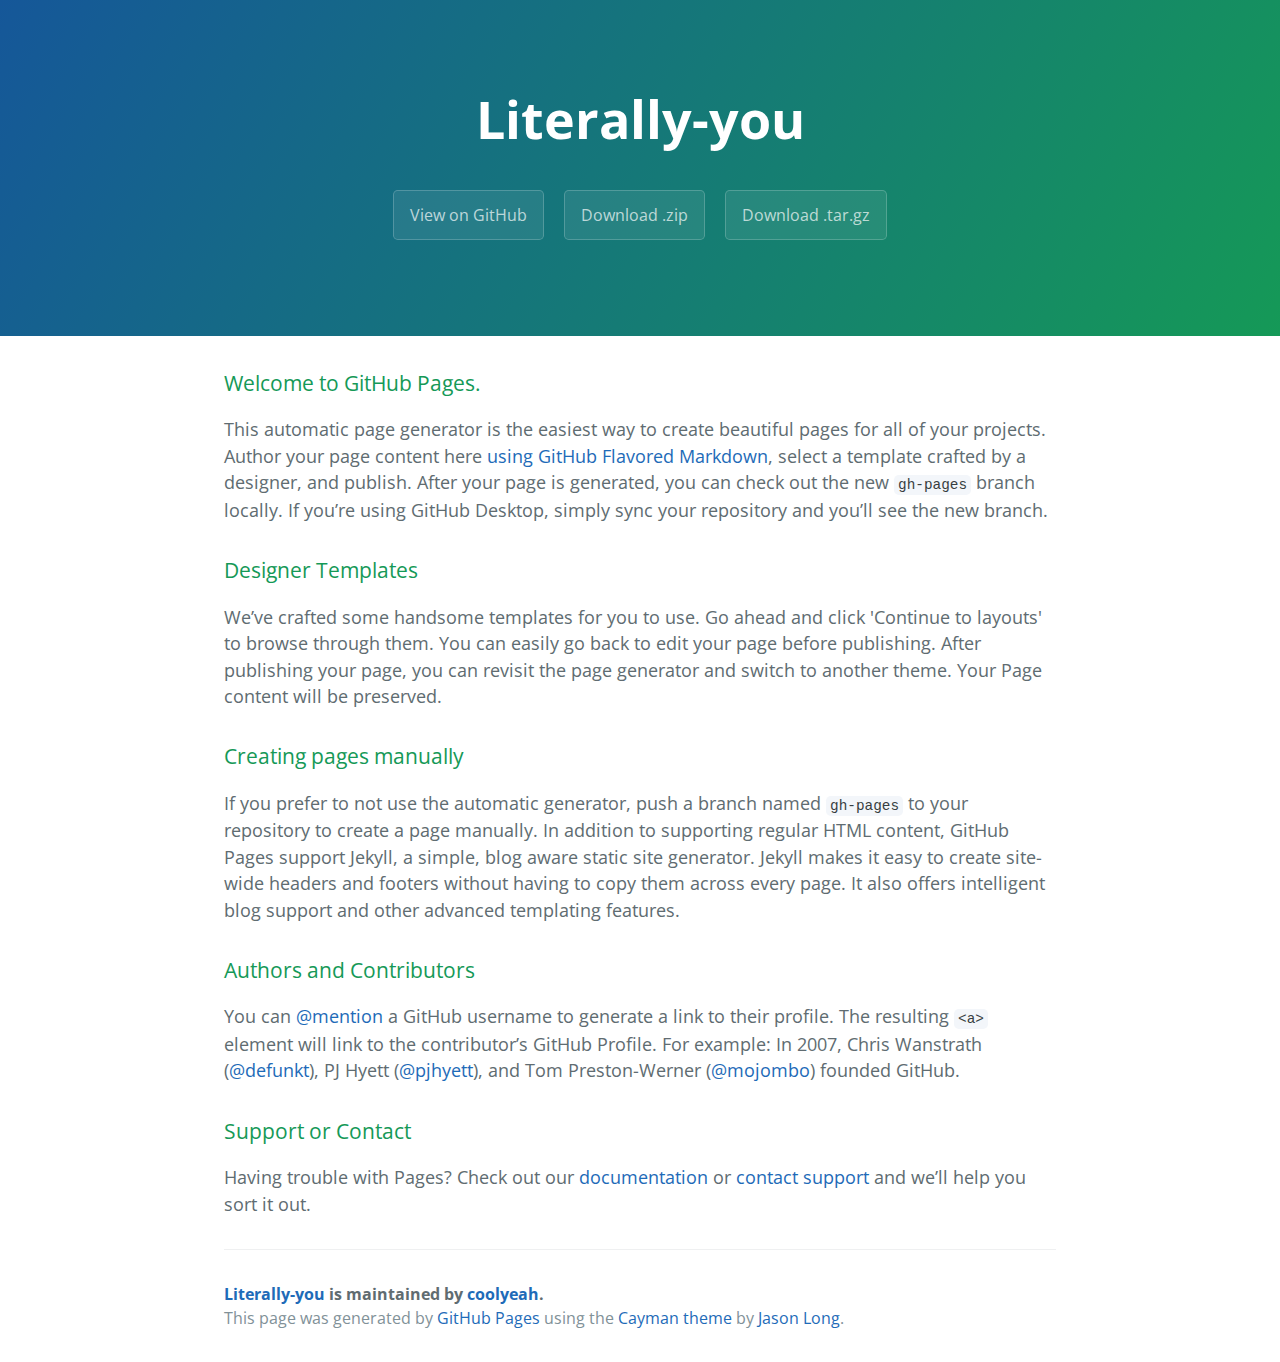
==== index.html @ d6d515e1 "Create gh-pages branch via GitHub" ====
<!DOCTYPE html>
<html lang="en-us">
  <head>
    <meta charset="UTF-8">
    <title>Literally-you by coolyeah</title>
    <meta name="viewport" content="width=device-width, initial-scale=1">
    <link rel="stylesheet" type="text/css" href="stylesheets/normalize.css" media="screen">
    <link href='https://fonts.googleapis.com/css?family=Open+Sans:400,700' rel='stylesheet' type='text/css'>
    <link rel="stylesheet" type="text/css" href="stylesheets/stylesheet.css" media="screen">
    <link rel="stylesheet" type="text/css" href="stylesheets/github-light.css" media="screen">
  </head>
  <body>
    <section class="page-header">
      <h1 class="project-name">Literally-you</h1>
      <h2 class="project-tagline"></h2>
      <a href="https://github.com/coolyeah/literally-you" class="btn">View on GitHub</a>
      <a href="https://github.com/coolyeah/literally-you/zipball/master" class="btn">Download .zip</a>
      <a href="https://github.com/coolyeah/literally-you/tarball/master" class="btn">Download .tar.gz</a>
    </section>

    <section class="main-content">
      <h3>
<a id="welcome-to-github-pages" class="anchor" href="#welcome-to-github-pages" aria-hidden="true"><span class="octicon octicon-link"></span></a>Welcome to GitHub Pages.</h3>

<p>This automatic page generator is the easiest way to create beautiful pages for all of your projects. Author your page content here <a href="https://guides.github.com/features/mastering-markdown/">using GitHub Flavored Markdown</a>, select a template crafted by a designer, and publish. After your page is generated, you can check out the new <code>gh-pages</code> branch locally. If you’re using GitHub Desktop, simply sync your repository and you’ll see the new branch.</p>

<h3>
<a id="designer-templates" class="anchor" href="#designer-templates" aria-hidden="true"><span class="octicon octicon-link"></span></a>Designer Templates</h3>

<p>We’ve crafted some handsome templates for you to use. Go ahead and click 'Continue to layouts' to browse through them. You can easily go back to edit your page before publishing. After publishing your page, you can revisit the page generator and switch to another theme. Your Page content will be preserved.</p>

<h3>
<a id="creating-pages-manually" class="anchor" href="#creating-pages-manually" aria-hidden="true"><span class="octicon octicon-link"></span></a>Creating pages manually</h3>

<p>If you prefer to not use the automatic generator, push a branch named <code>gh-pages</code> to your repository to create a page manually. In addition to supporting regular HTML content, GitHub Pages support Jekyll, a simple, blog aware static site generator. Jekyll makes it easy to create site-wide headers and footers without having to copy them across every page. It also offers intelligent blog support and other advanced templating features.</p>

<h3>
<a id="authors-and-contributors" class="anchor" href="#authors-and-contributors" aria-hidden="true"><span class="octicon octicon-link"></span></a>Authors and Contributors</h3>

<p>You can <a href="https://github.com/blog/821" class="user-mention">@mention</a> a GitHub username to generate a link to their profile. The resulting <code>&lt;a&gt;</code> element will link to the contributor’s GitHub Profile. For example: In 2007, Chris Wanstrath (<a href="https://github.com/defunkt" class="user-mention">@defunkt</a>), PJ Hyett (<a href="https://github.com/pjhyett" class="user-mention">@pjhyett</a>), and Tom Preston-Werner (<a href="https://github.com/mojombo" class="user-mention">@mojombo</a>) founded GitHub.</p>

<h3>
<a id="support-or-contact" class="anchor" href="#support-or-contact" aria-hidden="true"><span class="octicon octicon-link"></span></a>Support or Contact</h3>

<p>Having trouble with Pages? Check out our <a href="https://help.github.com/pages">documentation</a> or <a href="https://github.com/contact">contact support</a> and we’ll help you sort it out.</p>

      <footer class="site-footer">
        <span class="site-footer-owner"><a href="https://github.com/coolyeah/literally-you">Literally-you</a> is maintained by <a href="https://github.com/coolyeah">coolyeah</a>.</span>

        <span class="site-footer-credits">This page was generated by <a href="https://pages.github.com">GitHub Pages</a> using the <a href="https://github.com/jasonlong/cayman-theme">Cayman theme</a> by <a href="https://twitter.com/jasonlong">Jason Long</a>.</span>
      </footer>

    </section>

  
  </body>
</html>
---- stylesheets/stylesheet.css ----
* {
  box-sizing: border-box; }

body {
  padding: 0;
  margin: 0;
  font-family: "Open Sans", "Helvetica Neue", Helvetica, Arial, sans-serif;
  font-size: 16px;
  line-height: 1.5;
  color: #606c71; }

a {
  color: #1e6bb8;
  text-decoration: none; }
  a:hover {
    text-decoration: underline; }

.btn {
  display: inline-block;
  margin-bottom: 1rem;
  color: rgba(255, 255, 255, 0.7);
  background-color: rgba(255, 255, 255, 0.08);
  border-color: rgba(255, 255, 255, 0.2);
  border-style: solid;
  border-width: 1px;
  border-radius: 0.3rem;
  transition: color 0.2s, background-color 0.2s, border-color 0.2s; }
  .btn + .btn {
    margin-left: 1rem; }

.btn:hover {
  color: rgba(255, 255, 255, 0.8);
  text-decoration: none;
  background-color: rgba(255, 255, 255, 0.2);
  border-color: rgba(255, 255, 255, 0.3); }

@media screen and (min-width: 64em) {
  .btn {
    padding: 0.75rem 1rem; } }

@media screen and (min-width: 42em) and (max-width: 64em) {
  .btn {
    padding: 0.6rem 0.9rem;
    font-size: 0.9rem; } }

@media screen and (max-width: 42em) {
  .btn {
    display: block;
    width: 100%;
    padding: 0.75rem;
    font-size: 0.9rem; }
    .btn + .btn {
      margin-top: 1rem;
      margin-left: 0; } }

.page-header {
  color: #fff;
  text-align: center;
  background-color: #159957;
  background-image: linear-gradient(120deg, #155799, #159957); }

@media screen and (min-width: 64em) {
  .page-header {
    padding: 5rem 6rem; } }

@media screen and (min-width: 42em) and (max-width: 64em) {
  .page-header {
    padding: 3rem 4rem; } }

@media screen and (max-width: 42em) {
  .page-header {
    padding: 2rem 1rem; } }

.project-name {
  margin-top: 0;
  margin-bottom: 0.1rem; }

@media screen and (min-width: 64em) {
  .project-name {
    font-size: 3.25rem; } }

@media screen and (min-width: 42em) and (max-width: 64em) {
  .project-name {
    font-size: 2.25rem; } }

@media screen and (max-width: 42em) {
  .project-name {
    font-size: 1.75rem; } }

.project-tagline {
  margin-bottom: 2rem;
  font-weight: normal;
  opacity: 0.7; }

@media screen and (min-width: 64em) {
  .project-tagline {
    font-size: 1.25rem; } }

@media screen and (min-width: 42em) and (max-width: 64em) {
  .project-tagline {
    font-size: 1.15rem; } }

@media screen and (max-width: 42em) {
  .project-tagline {
    font-size: 1rem; } }

.main-content :first-child {
  margin-top: 0; }
.main-content img {
  max-width: 100%; }
.main-content h1, .main-content h2, .main-content h3, .main-content h4, .main-content h5, .main-content h6 {
  margin-top: 2rem;
  margin-bottom: 1rem;
  font-weight: normal;
  color: #159957; }
.main-content p {
  margin-bottom: 1em; }
.main-content code {
  padding: 2px 4px;
  font-family: Consolas, "Liberation Mono", Menlo, Courier, monospace;
  font-size: 0.9rem;
  color: #383e41;
  background-color: #f3f6fa;
  border-radius: 0.3rem; }
.main-content pre {
  padding: 0.8rem;
  margin-top: 0;
  margin-bottom: 1rem;
  font: 1rem Consolas, "Liberation Mono", Menlo, Courier, monospace;
  color: #567482;
  word-wrap: normal;
  background-color: #f3f6fa;
  border: solid 1px #dce6f0;
  border-radius: 0.3rem; }
  .main-content pre > code {
    padding: 0;
    margin: 0;
    font-size: 0.9rem;
    color: #567482;
    word-break: normal;
    white-space: pre;
    background: transparent;
    border: 0; }
.main-content .highlight {
  margin-bottom: 1rem; }
  .main-content .highlight pre {
    margin-bottom: 0;
    word-break: normal; }
.main-content .highlight pre, .main-content pre {
  padding: 0.8rem;
  overflow: auto;
  font-size: 0.9rem;
  line-height: 1.45;
  border-radius: 0.3rem; }
.main-content pre code, .main-content pre tt {
  display: inline;
  max-width: initial;
  padding: 0;
  margin: 0;
  overflow: initial;
  line-height: inherit;
  word-wrap: normal;
  background-color: transparent;
  border: 0; }
  .main-content pre code:before, .main-content pre code:after, .main-content pre tt:before, .main-content pre tt:after {
    content: normal; }
.main-content ul, .main-content ol {
  margin-top: 0; }
.main-content blockquote {
  padding: 0 1rem;
  margin-left: 0;
  color: #819198;
  border-left: 0.3rem solid #dce6f0; }
  .main-content blockquote > :first-child {
    margin-top: 0; }
  .main-content blockquote > :last-child {
    margin-bottom: 0; }
.main-content table {
  display: block;
  width: 100%;
  overflow: auto;
  word-break: normal;
  word-break: keep-all; }
  .main-content table th {
    font-weight: bold; }
  .main-content table th, .main-content table td {
    padding: 0.5rem 1rem;
    border: 1px solid #e9ebec; }
.main-content dl {
  padding: 0; }
  .main-content dl dt {
    padding: 0;
    margin-top: 1rem;
    font-size: 1rem;
    font-weight: bold; }
  .main-content dl dd {
    padding: 0;
    margin-bottom: 1rem; }
.main-content hr {
  height: 2px;
  padding: 0;
  margin: 1rem 0;
  background-color: #eff0f1;
  border: 0; }

@media screen and (min-width: 64em) {
  .main-content {
    max-width: 64rem;
    padding: 2rem 6rem;
    margin: 0 auto;
    font-size: 1.1rem; } }

@media screen and (min-width: 42em) and (max-width: 64em) {
  .main-content {
    padding: 2rem 4rem;
    font-size: 1.1rem; } }

@media screen and (max-width: 42em) {
  .main-content {
    padding: 2rem 1rem;
    font-size: 1rem; } }

.site-footer {
  padding-top: 2rem;
  margin-top: 2rem;
  border-top: solid 1px #eff0f1; }

.site-footer-owner {
  display: block;
  font-weight: bold; }

.site-footer-credits {
  color: #819198; }

@media screen and (min-width: 64em) {
  .site-footer {
    font-size: 1rem; } }

@media screen and (min-width: 42em) and (max-width: 64em) {
  .site-footer {
    font-size: 1rem; } }

@media screen and (max-width: 42em) {
  .site-footer {
    font-size: 0.9rem; } }
---- stylesheets/github-light.css ----
/*
   Copyright 2014 GitHub Inc.

   Licensed under the Apache License, Version 2.0 (the "License");
   you may not use this file except in compliance with the License.
   You may obtain a copy of the License at

       http://www.apache.org/licenses/LICENSE-2.0

   Unless required by applicable law or agreed to in writing, software
   distributed under the License is distributed on an "AS IS" BASIS,
   WITHOUT WARRANTIES OR CONDITIONS OF ANY KIND, either express or implied.
   See the License for the specific language governing permissions and
   limitations under the License.

*/

.pl-c /* comment */ {
  color: #969896;
}

.pl-c1      /* constant, markup.raw, meta.diff.header, meta.module-reference, meta.property-name, support, support.constant, support.variable, variable.other.constant */,
.pl-s .pl-v /* string variable */ {
  color: #0086b3;
}

.pl-e  /* entity */,
.pl-en /* entity.name */ {
  color: #795da3;
}

.pl-s .pl-s1 /* string source */,
.pl-smi      /* storage.modifier.import, storage.modifier.package, storage.type.java, variable.other, variable.parameter.function */ {
  color: #333;
}

.pl-ent /* entity.name.tag */ {
  color: #63a35c;
}

.pl-k /* keyword, storage, storage.type */ {
  color: #a71d5d;
}

.pl-pds              /* punctuation.definition.string, string.regexp.character-class */,
.pl-s                /* string */,
.pl-s .pl-pse .pl-s1 /* string punctuation.section.embedded source */,
.pl-sr               /* string.regexp */,
.pl-sr .pl-cce       /* string.regexp constant.character.escape */,
.pl-sr .pl-sra       /* string.regexp string.regexp.arbitrary-repitition */,
.pl-sr .pl-sre       /* string.regexp source.ruby.embedded */ {
  color: #183691;
}

.pl-v /* variable */ {
  color: #ed6a43;
}

.pl-id /* invalid.deprecated */ {
  color: #b52a1d;
}

.pl-ii /* invalid.illegal */ {
  background-color: #b52a1d;
  color: #f8f8f8;
}

.pl-sr .pl-cce /* string.regexp constant.character.escape */ {
  color: #63a35c;
  font-weight: bold;
}

.pl-ml /* markup.list */ {
  color: #693a17;
}

.pl-mh        /* markup.heading */,
.pl-mh .pl-en /* markup.heading entity.name */,
.pl-ms        /* meta.separator */ {
  color: #1d3e81;
  font-weight: bold;
}

.pl-mq /* markup.quote */ {
  color: #008080;
}

.pl-mi /* markup.italic */ {
  color: #333;
  font-style: italic;
}

.pl-mb /* markup.bold */ {
  color: #333;
  font-weight: bold;
}

.pl-md /* markup.deleted, meta.diff.header.from-file */ {
  background-color: #ffecec;
  color: #bd2c00;
}

.pl-mi1 /* markup.inserted, meta.diff.header.to-file */ {
  background-color: #eaffea;
  color: #55a532;
}

.pl-mdr /* meta.diff.range */ {
  color: #795da3;
  font-weight: bold;
}

.pl-mo /* meta.output */ {
  color: #1d3e81;
}
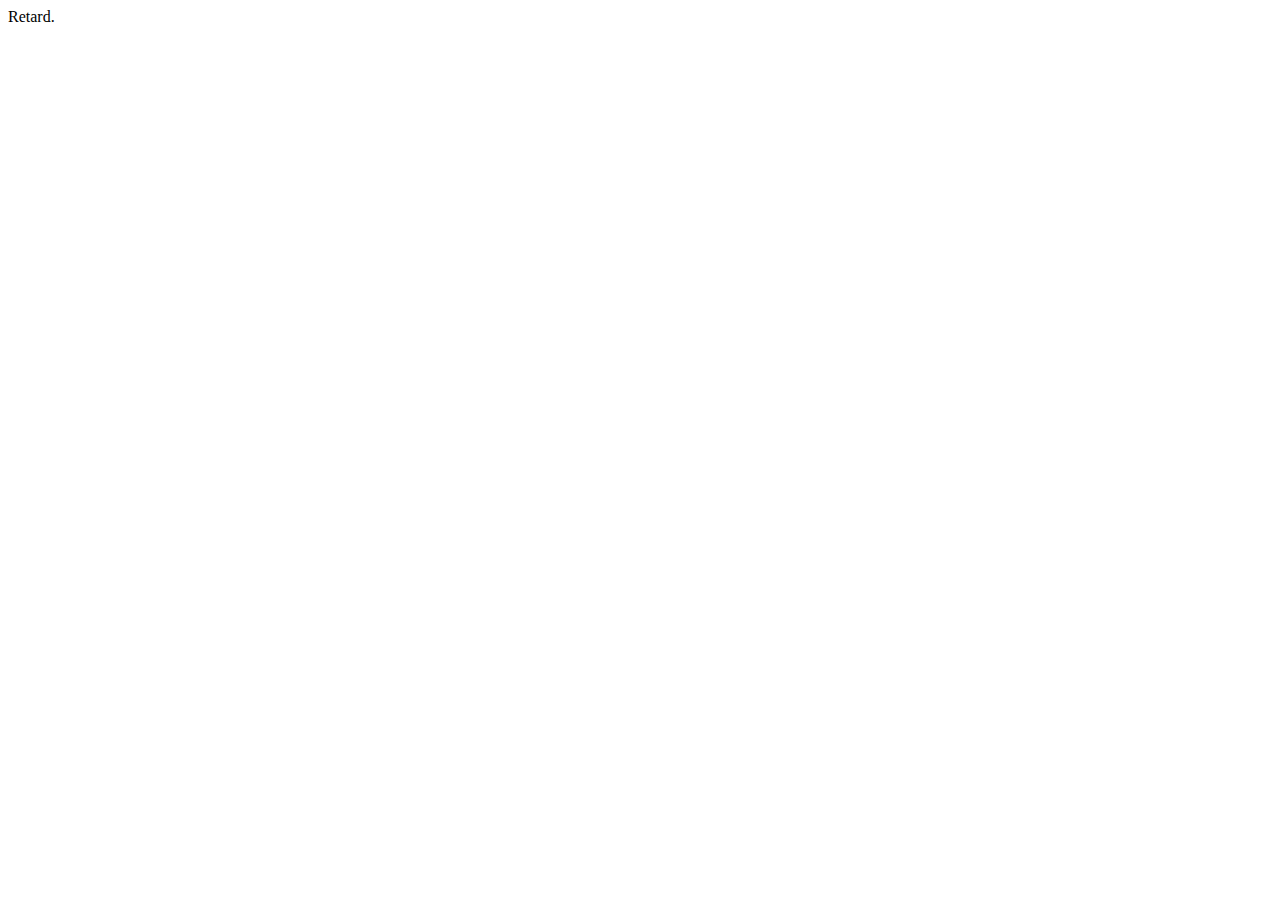
==== commit c33da10e: "No" ====
--- a/index.html
+++ b/index.html
@@ -1,57 +1,16 @@
 <!DOCTYPE html>
-<html lang="en-us">
-  <head>
-    <meta charset="UTF-8">
-    <title>Literally-you by coolyeah</title>
-    <meta name="viewport" content="width=device-width, initial-scale=1">
-    <link rel="stylesheet" type="text/css" href="stylesheets/normalize.css" media="screen">
-    <link href='https://fonts.googleapis.com/css?family=Open+Sans:400,700' rel='stylesheet' type='text/css'>
-    <link rel="stylesheet" type="text/css" href="stylesheets/stylesheet.css" media="screen">
-    <link rel="stylesheet" type="text/css" href="stylesheets/github-light.css" media="screen">
-  </head>
-  <body>
-    <section class="page-header">
-      <h1 class="project-name">Literally-you</h1>
-      <h2 class="project-tagline"></h2>
-      <a href="https://github.com/coolyeah/literally-you" class="btn">View on GitHub</a>
-      <a href="https://github.com/coolyeah/literally-you/zipball/master" class="btn">Download .zip</a>
-      <a href="https://github.com/coolyeah/literally-you/tarball/master" class="btn">Download .tar.gz</a>
-    </section>
-
-    <section class="main-content">
-      <h3>
-<a id="welcome-to-github-pages" class="anchor" href="#welcome-to-github-pages" aria-hidden="true"><span class="octicon octicon-link"></span></a>Welcome to GitHub Pages.</h3>
-
-<p>This automatic page generator is the easiest way to create beautiful pages for all of your projects. Author your page content here <a href="https://guides.github.com/features/mastering-markdown/">using GitHub Flavored Markdown</a>, select a template crafted by a designer, and publish. After your page is generated, you can check out the new <code>gh-pages</code> branch locally. If you’re using GitHub Desktop, simply sync your repository and you’ll see the new branch.</p>
-
-<h3>
-<a id="designer-templates" class="anchor" href="#designer-templates" aria-hidden="true"><span class="octicon octicon-link"></span></a>Designer Templates</h3>
-
-<p>We’ve crafted some handsome templates for you to use. Go ahead and click 'Continue to layouts' to browse through them. You can easily go back to edit your page before publishing. After publishing your page, you can revisit the page generator and switch to another theme. Your Page content will be preserved.</p>
-
-<h3>
-<a id="creating-pages-manually" class="anchor" href="#creating-pages-manually" aria-hidden="true"><span class="octicon octicon-link"></span></a>Creating pages manually</h3>
-
-<p>If you prefer to not use the automatic generator, push a branch named <code>gh-pages</code> to your repository to create a page manually. In addition to supporting regular HTML content, GitHub Pages support Jekyll, a simple, blog aware static site generator. Jekyll makes it easy to create site-wide headers and footers without having to copy them across every page. It also offers intelligent blog support and other advanced templating features.</p>
-
-<h3>
-<a id="authors-and-contributors" class="anchor" href="#authors-and-contributors" aria-hidden="true"><span class="octicon octicon-link"></span></a>Authors and Contributors</h3>
-
-<p>You can <a href="https://github.com/blog/821" class="user-mention">@mention</a> a GitHub username to generate a link to their profile. The resulting <code>&lt;a&gt;</code> element will link to the contributor’s GitHub Profile. For example: In 2007, Chris Wanstrath (<a href="https://github.com/defunkt" class="user-mention">@defunkt</a>), PJ Hyett (<a href="https://github.com/pjhyett" class="user-mention">@pjhyett</a>), and Tom Preston-Werner (<a href="https://github.com/mojombo" class="user-mention">@mojombo</a>) founded GitHub.</p>
-
-<h3>
-<a id="support-or-contact" class="anchor" href="#support-or-contact" aria-hidden="true"><span class="octicon octicon-link"></span></a>Support or Contact</h3>
-
-<p>Having trouble with Pages? Check out our <a href="https://help.github.com/pages">documentation</a> or <a href="https://github.com/contact">contact support</a> and we’ll help you sort it out.</p>
-
-      <footer class="site-footer">
-        <span class="site-footer-owner"><a href="https://github.com/coolyeah/literally-you">Literally-you</a> is maintained by <a href="https://github.com/coolyeah">coolyeah</a>.</span>
-
-        <span class="site-footer-credits">This page was generated by <a href="https://pages.github.com">GitHub Pages</a> using the <a href="https://github.com/jasonlong/cayman-theme">Cayman theme</a> by <a href="https://twitter.com/jasonlong">Jason Long</a>.</span>
-      </footer>
-
-    </section>
-
-  
-  </body>
-</html>
+<!--[if lt IE 7 ]><html class="ie ie6" lang="en"> <![endif]-->
+<!--[if IE 7 ]><html class="ie ie7" lang="en"> <![endif]-->
+<!--[if IE 8 ]><html class="ie ie8" lang="en"> <![endif]-->
+<!--[if (gte IE 9)|!(IE)]><!--><html lang="en"> <!--<![endif]-->
+<head>
+	<meta charset="utf-8">
+	<title>Retard.</title>
+	<link rel="stylesheet" href="stylesheets/style.css">
+</head>
+<body>
+	<div class="fuck-you">
+	Retard.
+	</div>
+</body>
+</html>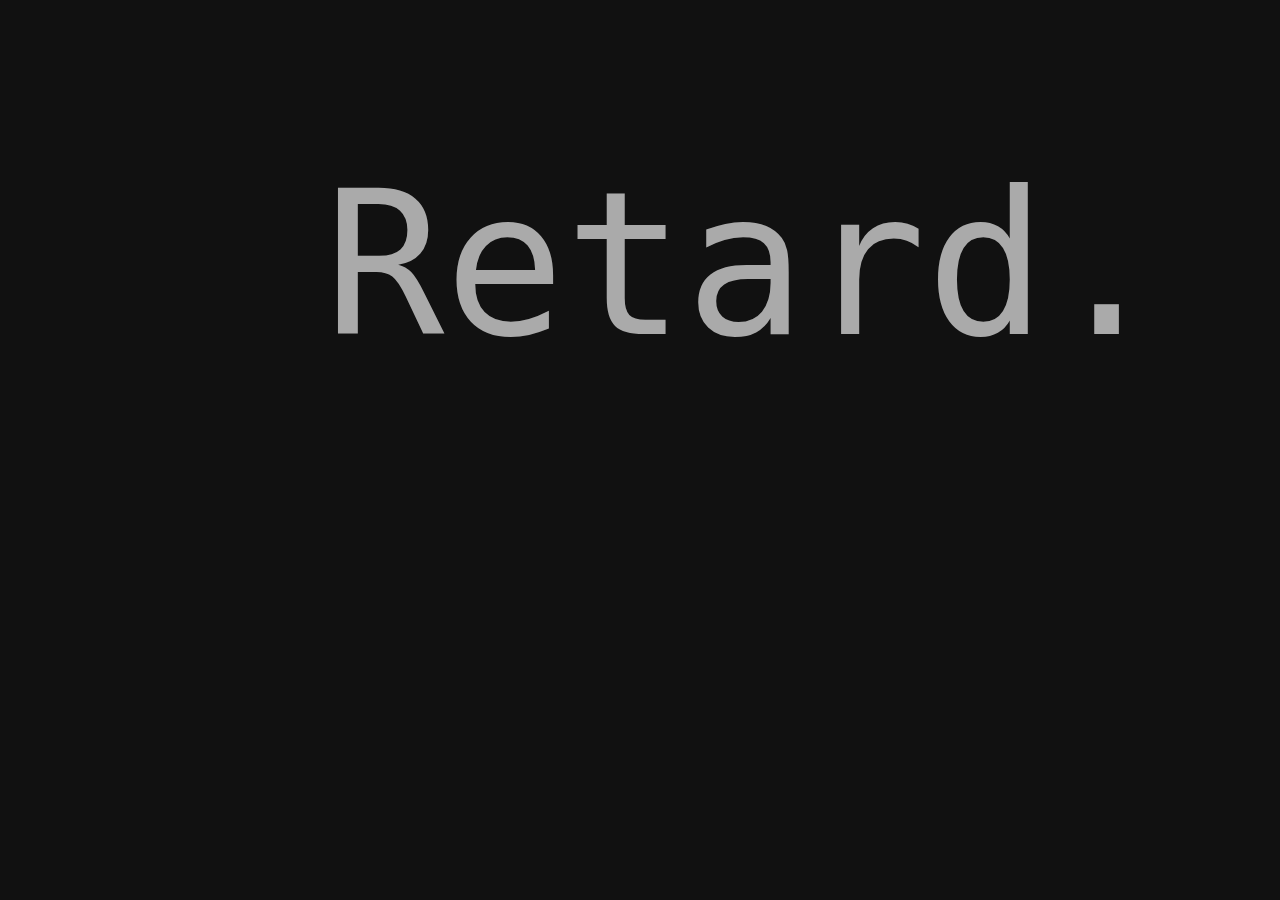
==== commit 1c4c203e: "Actually not pies this time" ====
--- a/index.html
+++ b/index.html
@@ -1,8 +1,5 @@
 <!DOCTYPE html>
-<!--[if lt IE 7 ]><html class="ie ie6" lang="en"> <![endif]-->
-<!--[if IE 7 ]><html class="ie ie7" lang="en"> <![endif]-->
-<!--[if IE 8 ]><html class="ie ie8" lang="en"> <![endif]-->
-<!--[if (gte IE 9)|!(IE)]><!--><html lang="en"> <!--<![endif]-->
+<html lang="en">
 <head>
 	<meta charset="utf-8">
 	<title>Retard.</title>
--- a/stylesheets/style.css
+++ b/stylesheets/style.css
@@ -0,0 +1,13 @@
+body {
+	background-color: #111111;
+	color: #aaaaaa;
+}
+
+.fuck-you {
+	margin: auto;
+	position: relative;
+	width: 50%;
+	transform: translateY(60%);
+	font-size: 200px;
+	font-family: monospace;
+}